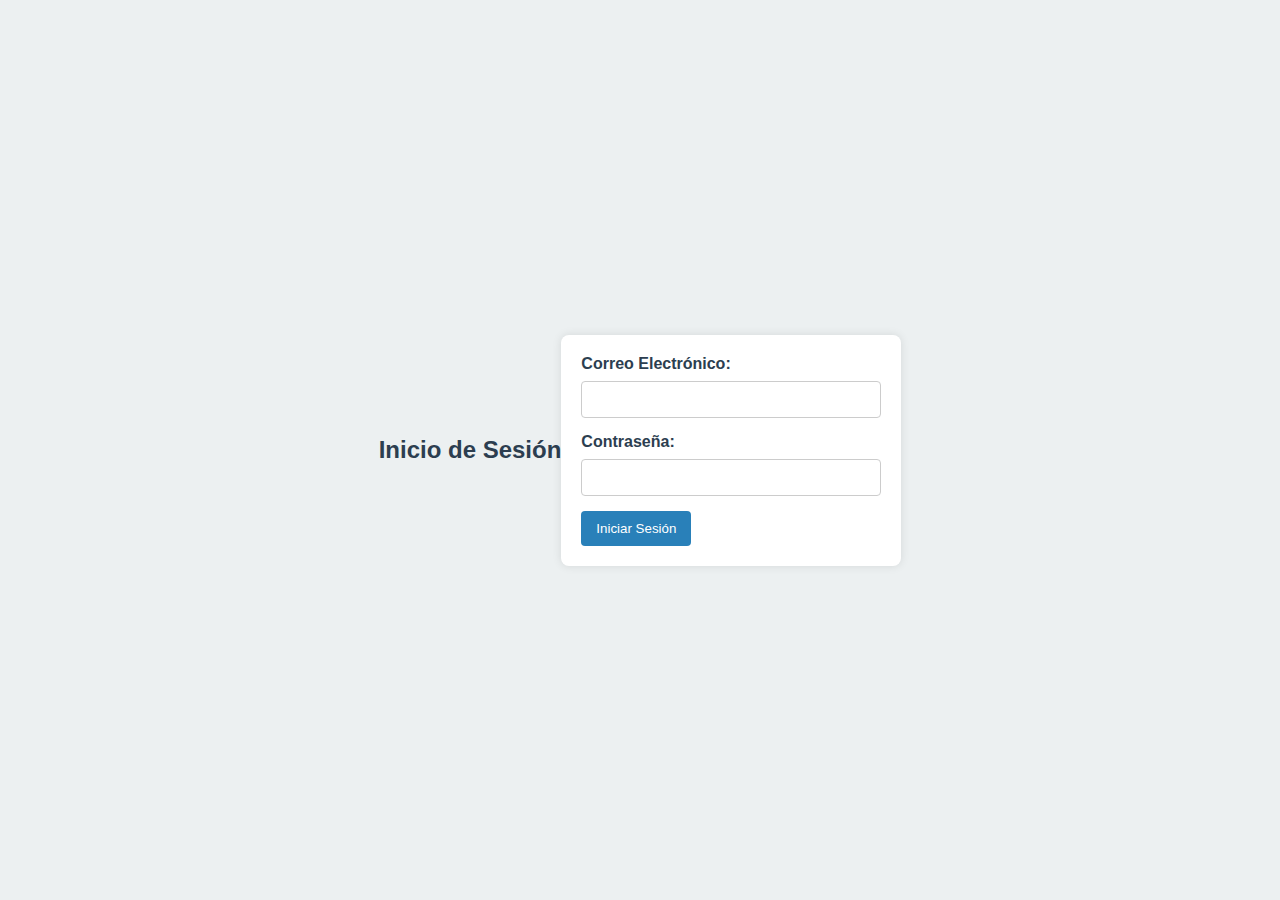
==== views/login.html @ f60a0ce0 "desarrollo del inicio de sesion. se crea la interfaz de inicio de sesion dentro de la carpeta views," ====
<!DOCTYPE html>
<html lang="es">
<head>
    <meta charset="UTF-8">
    <meta name="viewport" content="width=device-width, initial-scale=1.0">
    <title>Inicio de Sesión</title>
    <link rel="stylesheet" href="../css/styles.css">
</head>
<body>
    <h2>Inicio de Sesión</h2>
    <form id="loginForm">
        <label for="email">Correo Electrónico:</label>
        <input type="email" id="email" name="email" required>
        <label for="password">Contraseña:</label>
        <input type="password" id="password" name="password" required>
        <button type="submit">Iniciar Sesión</button>
    </form>
    <script src="../js/app.js"></script>
</body>
</html>
---- css/styles.css ----
body {
    font-family: Arial, sans-serif;
    background-color: #ecf0f1;
    color: #2c3e50;
    margin: 0;
    padding: 0;
    display: flex;
    justify-content: center;
    align-items: center;
    height: 100vh;
}

h2 {
    color: #2c3e50;
}

form {
    background-color: #fff;
    padding: 20px;
    border-radius: 8px;
    box-shadow: 0 0 10px rgba(0, 0, 0, 0.1);
    width: 300px;
}

label {
    display: block;
    margin-bottom: 8px;
    color: #2c3e50;
    font-weight: bold;
}

input[type="text"],
input[type="email"],
input[type="password"],
input[type="submit"] {
    width: 100%;
    padding: 10px;
    margin-bottom: 15px;
    border: 1px solid #ccc;
    border-radius: 4px;
    box-sizing: border-box;
}

input[type="submit"] {
    background-color: #2980b9;
    color: white;
    font-weight: bold;
    cursor: pointer;
    border: none;
}

input[type="submit"]:hover {
    background-color: #3498db;
}

button {
    background-color: #2980b9;
    color: white;
    padding: 10px 15px;
    border: none;
    border-radius: 4px;
    cursor: pointer;
}

button:hover {
    background-color: #3498db;
}
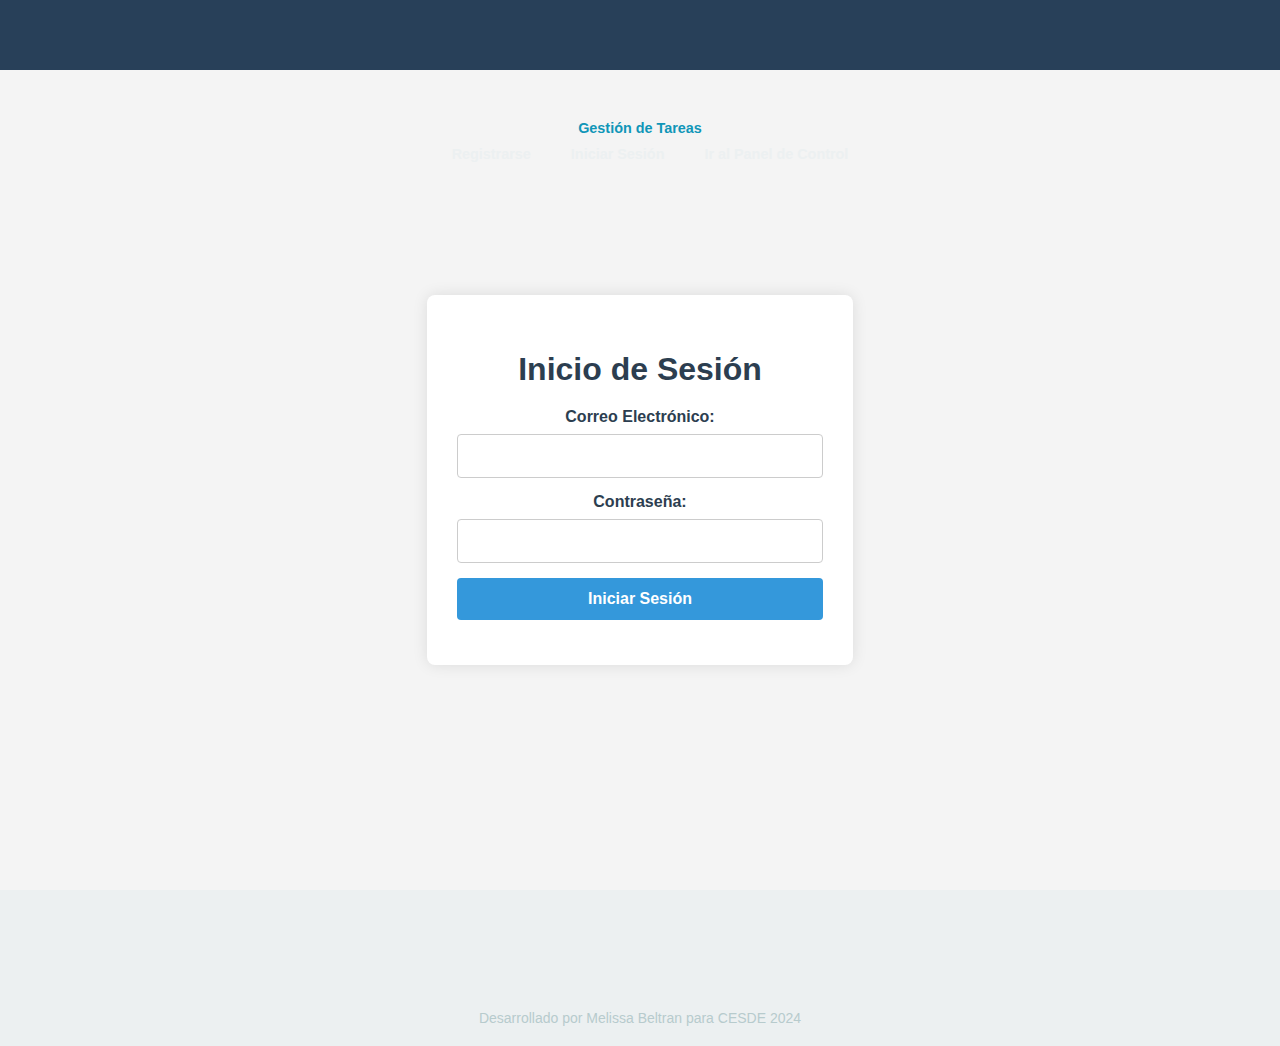
==== commit cde2b5af: "Modifico estilos" ====
--- a/views/login.html
+++ b/views/login.html
@@ -7,14 +7,40 @@
     <link rel="stylesheet" href="../css/styles.css">
 </head>
 <body>
-    <h2>Inicio de Sesión</h2>
-    <form id="loginForm">
-        <label for="email">Correo Electrónico:</label>
-        <input type="email" id="email" name="email" required>
-        <label for="password">Contraseña:</label>
-        <input type="password" id="password" name="password" required>
-        <button type="submit">Iniciar Sesión</button>
-    </form>
+    <header>
+        <nav>
+            <div class="container">
+                <h1 class="logo">Gestión de Tareas</h1>
+                <ul class="nav-links">
+                    <li><a href="register.html">Registrarse</a></li>
+                    <li><a href="login.html">Iniciar Sesión</a></li>
+                    <li><a href="dashboard.html">Ir al Panel de Control</a></li>
+                </ul>
+            </div>
+        </nav>
+    </header>
+
+    <main class="login-container">
+        <div class="form-container">
+            <h2>Inicio de Sesión</h2>
+            <form id="loginForm">
+                <label for="email">Correo Electrónico:</label>
+                <input type="email" id="email" name="email" required>
+                
+                <label for="password">Contraseña:</label>
+                <input type="password" id="password" name="password" required>
+                
+                <button type="submit">Iniciar Sesión</button>
+            </form>
+        </div>
+    </main>
+
+    <footer>
+        <div class="container">
+            <p>Desarrollado por Melissa Beltran para CESDE 2024</p>
+        </div>
+    </footer>
+
     <script src="../js/app.js"></script>
 </body>
 </html>
--- a/css/styles.css
+++ b/css/styles.css
@@ -1,25 +1,89 @@
+/* General Styles */
 body {
-    font-family: Arial, sans-serif;
-    background-color: #ecf0f1;
-    color: #2c3e50;
+    font-family: 'Segoe UI', Tahoma, Geneva, Verdana, sans-serif;
+    background-color: #f4f4f4;
+    color: #333;
     margin: 0;
     padding: 0;
+    display: flex;
+    flex-direction: column;
+    min-height: 100vh;
+}
+
+/* Header Styles */
+header {
+    background-color: #34495e;
+    padding: 10px 0;
+    text-align: center;
+}
+
+nav {
     display: flex;
     justify-content: center;
     align-items: center;
-    height: 100vh;
+    max-width: 1200px;
+    margin: 0 auto;
+    padding: 0 20px;
+    width: 100%;
+}
+
+.logo {
+    color: #ecf0f1;
+    font-size: 1.6em;
+    font-weight: 700;
+    margin-right: auto;
+}
+
+.nav-links {
+    list-style: none;
+    margin: 0;
+    padding: 0;
+    display: flex;
+    gap: 20px;
+}
+
+.nav-links li {
+    margin: 0;
+}
+
+.nav-links a {
+    color: #ecf0f1;
+    text-decoration: none;
+    font-weight: 500;
+    transition: color 0.3s, transform 0.3s;
+}
+
+.nav-links a:hover {
+    color: #3498db;
+    transform: translateY(-2px);
+}
+
+/* Login Form Styles */
+.login-container {
+    display: flex;
+    justify-content: center;
+    align-items: center;
+    height: calc(100vh - 120px); 
+    padding: 20px;
+    text-align: center;
+    margin: 0 auto;
+}
+
+.form-container {
+    background-color: #fff;
+    padding: 30px;
+    border-radius: 8px;
+    box-shadow: 0 0 15px rgba(0, 0, 0, 0.1);
+    width: 100%;
+    max-width: 400px;
+    margin: 0 auto;
+
 }
 
 h2 {
+    font-size: 2em;
+    margin-bottom: 20px;
     color: #2c3e50;
-}
-
-form {
-    background-color: #fff;
-    padding: 20px;
-    border-radius: 8px;
-    box-shadow: 0 0 10px rgba(0, 0, 0, 0.1);
-    width: 300px;
 }
 
 label {
@@ -29,40 +93,329 @@
     font-weight: bold;
 }
 
-input[type="text"],
 input[type="email"],
 input[type="password"],
-input[type="submit"] {
-    width: 100%;
-    padding: 10px;
+button {
+    width: 100%;
+    padding: 12px;
     margin-bottom: 15px;
     border: 1px solid #ccc;
     border-radius: 4px;
     box-sizing: border-box;
 }
 
-input[type="submit"] {
-    background-color: #2980b9;
+input[type="email"],
+input[type="password"] {
+    font-size: 1em;
+}
+
+button {
+    background-color: #3498db;
     color: white;
     font-weight: bold;
     cursor: pointer;
     border: none;
-}
-
-input[type="submit"]:hover {
-    background-color: #3498db;
-}
-
-button {
+    font-size: 1em;
+}
+
+button:hover {
+    background-color: #2980b9;
+}
+
+/* Footer Styles */
+footer {
+    background-color: #34495e;
+    padding: 20px 0;
+    text-align: center;
+}
+
+footer p {
+    margin: 0;
+    font-size: 14px;
+    color: #ecf0f1;
+}
+
+/* Media Queries for Responsive Design */
+@media (max-width: 768px) {
+    .form-container {
+        padding: 20px;
+    }
+
+    h2 {
+        font-size: 1.8em;
+    }
+}
+
+@media (max-width: 480px) {
+    .form-container {
+        padding: 15px;
+    }
+
+    h2 {
+        font-size: 1.6em;
+    }
+
+    input[type="email"],
+    input[type="password"],
+    button {
+        padding: 10px;
+    }
+}
+
+/* Control Panel Styles */
+h3 {
+    color: #2c3e50;
+    margin-top: 30px;
+    margin-bottom: 15px;
+    font-size: 1.8em;
+    font-weight: 600;
+    border-bottom: 2px solid #2980b9;
+    padding-bottom: 10px;
+    text-align: center;
+}
+
+#filters {
+    margin-bottom: 30px;
+    display: flex;
+    flex-wrap: wrap;
+    gap: 15px;
+    justify-content: center;
+    text-align: center;
+    margin: 0 auto;
+}
+
+#filters label {
+    font-weight: 500;
+    color: #2c3e50;
+    text-align: center;
+}
+
+#filters input, #filters select {
+    padding: 10px;
+    border: 1px solid #ccc;
+    border-radius: 5px;
+    font-size: 1em;
+    box-shadow: inset 0 1px 3px rgba(0, 0, 0, 0.1);
+    transition: border-color 0.3s, box-shadow 0.3s;
+    width: 100%;
+    max-width: 300px;
+    margin: 0 auto;
+}
+
+#filters input:focus, #filters select:focus {
+    border-color: #3498db;
+    box-shadow: 0 0 5px rgba(0, 0, 0, 0.2);
+    outline: none;
+}
+
+table {
+    width: 100%;
+    border-collapse: collapse;
+    margin-top: 20px;
+    box-shadow: 0 0 10px rgba(0, 0, 0, 0.1);
+    margin: 0 auto;
+}
+
+table, th, td {
+    border: 1px solid #ddd;
+}
+
+th, td {
+    padding: 15px;
+    text-align: left;
+    font-size: 1em;
+}
+
+th {
     background-color: #2980b9;
     color: white;
-    padding: 10px 15px;
-    border: none;
+    font-weight: bold;
+}
+
+tbody tr:nth-child(even) {
+    background-color: #f9f9f9;
+}
+
+tbody tr:hover {
+    background-color: #f1f1f1;
+}
+
+/* Responsive Design */
+@media (max-width: 768px) {
+    #filters {
+        flex-direction: column;
+        align-items: center;
+    }
+    
+    #filters input, #filters select {
+        width: 100%;
+        max-width: 300px;
+    }
+    
+    table {
+        font-size: 0.9em;
+    }
+}
+
+/* Welcome Page Styles */
+.container {
+    text-align: center;
+    margin-top: 100px;
+}
+
+p {
+    color: #2980b9;
+    margin-bottom: 30px;
+    font-size: 18px;
+}
+
+.buttons .btn {
+    display: inline-block;
+    background-color: #2980b9;
+    color: white;
+    padding: 10px 20px;
+    text-decoration: none;
     border-radius: 4px;
-    cursor: pointer;
-}
-
-button:hover {
+    margin: 0 10px;
+    transition: background-color 0.3s;
+}
+
+.buttons .btn-primary {
     background-color: #3498db;
 }
 
+.buttons .btn-secondary {
+    background-color: #2ecc71;
+}
+
+.buttons .btn-info {
+    background-color: #1abc9c;
+}
+
+.buttons .btn:hover {
+    background-color: #3498db;
+}
+
+/* Header Styles */
+header {
+    max-height: 50px;
+    max-width: 100%;
+    background-color: #284059;
+    padding: 10px 0;
+}
+
+nav {
+    display: flex;
+    justify-content: center;
+    align-items: center;
+    max-width: 900px;
+    margin: 0 auto;
+    padding: 0 20px;
+    width: 100%;
+}
+
+.logo {
+    color: #1096b8;
+    font-size: 0.9em;
+}
+
+.nav-links {
+    list-style: none;
+    margin: 0;
+    padding: 0;
+    display: flex;
+    justify-content: center;
+}
+
+.nav-links li {
+    margin-left: 20px;
+}
+
+.nav-links a {
+    color: #ecf0f1;
+    text-decoration: none;
+    font-weight: bold;
+    font-size: 0.9em;
+}
+
+.nav-links a:hover {
+    text-decoration: underline;
+}
+
+/* Hero Section Styles */
+.hero {
+    background: linear-gradient(rgba(0, 0, 0, 0.6), rgba(0, 0, 0, 0.6)), url('./astronomy-1867616_1280.jpg') no-repeat center center/cover;
+    color: #fff;
+    padding: 100px 20px;
+    text-align: center;
+}
+
+.hero h1 {
+    font-size: 2.5em;
+    margin-bottom: 20px;
+}
+
+.hero p {
+    font-size: 1.2em;
+    margin-bottom: 30px;
+}
+
+/* Footer Styles */
+footer {
+    background-color: #ecf0f1;
+    padding: 20px 0;
+    text-align: center;
+}
+
+footer p {
+    margin: 0;
+    font-size: 14px;
+    color: #b7cbcd;
+}
+
+/* Media Queries for Responsive Design */
+@media (max-width: 768px) {
+    .nav-links {
+        flex-direction: column;
+        align-items: center;
+    }
+
+    .nav-links li {
+        margin-left: 0;
+        margin-bottom: 10px;
+    }
+
+    .hero h1 {
+        font-size: 2rem;
+    }
+
+    .hero p {
+        font-size: 1rem;
+    }
+
+    .buttons .btn {
+        padding: 8px 16px;
+    }
+}
+
+@media (max-width: 480px) {
+    .hero {
+        padding: 80px 10px;
+    }
+
+    .hero h1 {
+        font-size: 1.5rem;
+    }
+
+    .hero p {
+        font-size: 0.875rem;
+    }
+
+    .buttons .btn {
+        padding: 6px 12px;
+    }
+
+    form {
+        width: 90%;
+    }
+}
